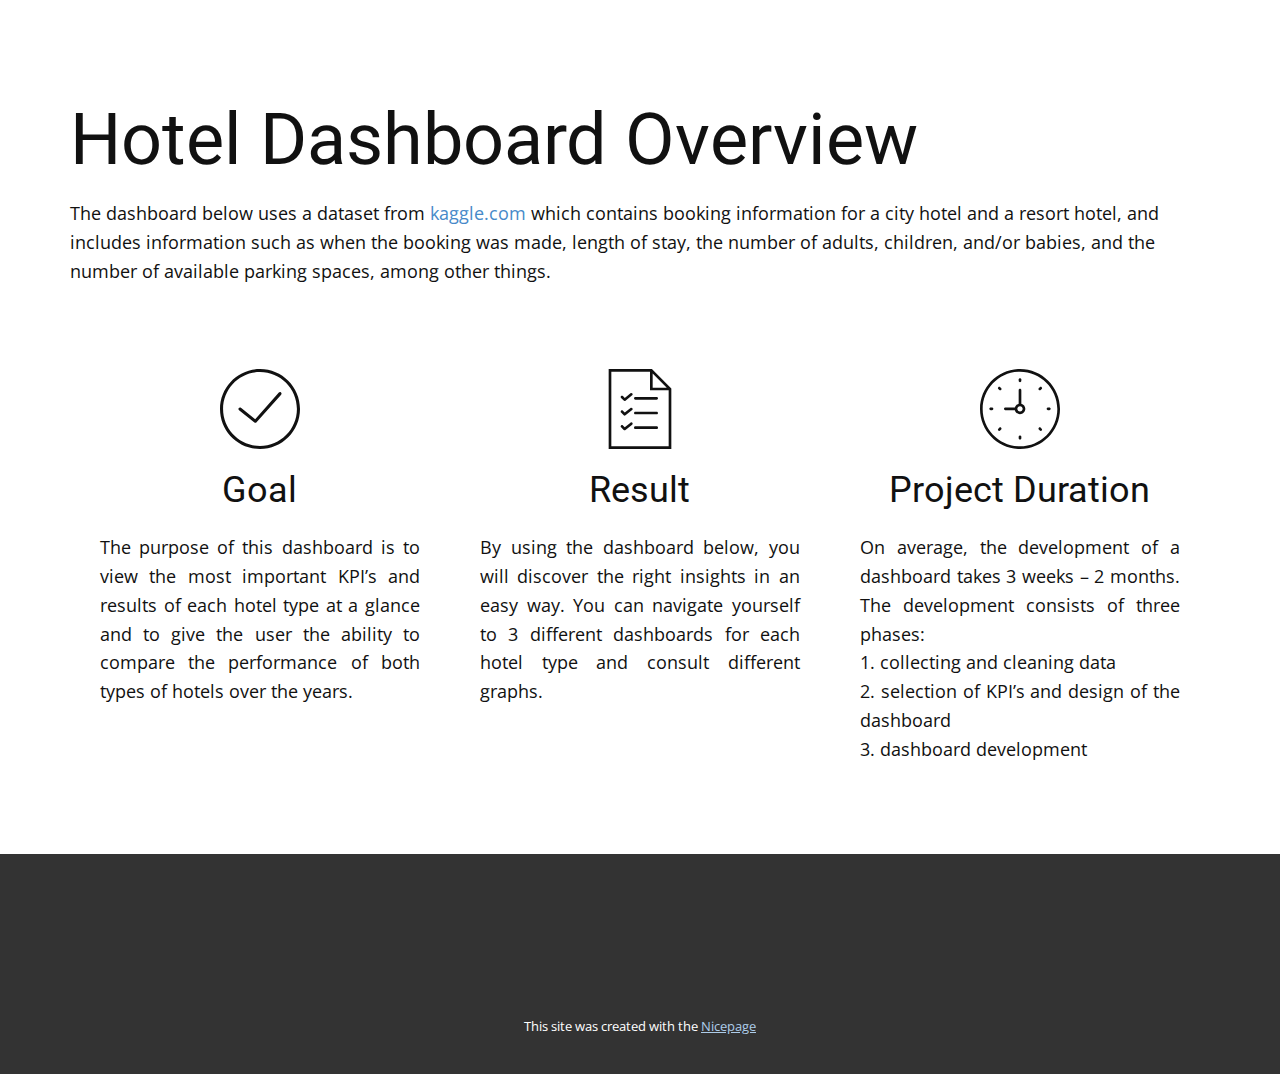
==== Hotel-Dashboard-Overview.html @ ac37d458 "Add files via upload" ====
<!DOCTYPE html>
<html style="font-size: 16px;" lang="en"><head>
    <meta name="viewport" content="width=device-width, initial-scale=1.0">
    <meta charset="utf-8">
    <meta name="keywords" content="​Hotel Dashboard Overview">
    <meta name="description" content="">
    <title>Hotel Dashboard Overview</title>
    <link rel="stylesheet" href="nicepage.css" media="screen">
<link rel="stylesheet" href="Hotel-Dashboard-Overview.css" media="screen">
    <script class="u-script" type="text/javascript" src="jquery.js" defer=""></script>
    <script class="u-script" type="text/javascript" src="nicepage.js" defer=""></script>
    <meta name="generator" content="Nicepage 6.19.6, nicepage.com">
    <link id="u-theme-google-font" rel="stylesheet" href="https://fonts.googleapis.com/css?family=Roboto:100,100i,300,300i,400,400i,500,500i,700,700i,900,900i|Open+Sans:300,300i,400,400i,500,500i,600,600i,700,700i,800,800i">
    
    
    
    
    <script type="application/ld+json">{
		"@context": "http://schema.org",
		"@type": "Organization",
		"name": ""
}</script>
    <meta name="theme-color" content="#478ac9">
    <meta property="og:title" content="Hotel Dashboard Overview">
    <meta property="og:type" content="website">
  <meta data-intl-tel-input-cdn-path="intlTelInput/"></head>
  <body data-path-to-root="./" data-include-products="false" class="u-body u-xl-mode" data-lang="en"><header class="u-clearfix u-header u-header" id="sec-877c"><div class="u-clearfix u-sheet u-sheet-1"></div></header>
    <section class="u-clearfix u-section-1" id="sec-9caf">
      <div class="u-clearfix u-sheet u-sheet-1">
        <h1 class="u-text u-text-default u-text-1"> Hotel Dashboard Overview<br>
        </h1>
        <p class="u-text u-text-default u-text-2"> The dashboard below uses a dataset from&nbsp;<a href="https://www.kaggle.com/datasets/jessemostipak/hotel-booking-demand" target="_blank" class="u-active-none u-border-none u-btn u-button-style u-hover-none u-none u-text-palette-1-base u-btn-1">kaggle.com</a>&nbsp;which contains booking information for a city hotel and a resort hotel, and includes information such as when the booking was made, length of stay, the number of adults, children, and/or babies, and the number of available parking spaces, among other things.
        </p>
      </div>
    </section>
    <section class="u-align-center u-clearfix u-container-align-center-lg u-container-align-center-xl u-section-2" id="sec-b98a">
      <div class="u-align-left u-clearfix u-sheet u-sheet-1">
        <div class="u-expanded-width u-list u-list-1">
          <div class="u-repeater u-repeater-1">
            <div class="u-container-style u-list-item u-repeater-item">
              <div class="u-container-layout u-similar-container u-container-layout-1"><span class="u-align-center u-icon u-icon-1"><svg class="u-svg-link" preserveAspectRatio="xMidYMin slice" viewBox="0 0 52 52" style=""><use xlink:href="#svg-1c90"></use></svg><svg class="u-svg-content" viewBox="0 0 52 52" x="0px" y="0px" id="svg-1c90" style="enable-background:new 0 0 52 52;"><g><path d="M26,0C11.664,0,0,11.663,0,26s11.664,26,26,26s26-11.663,26-26S40.336,0,26,0z M26,50C12.767,50,2,39.233,2,26
		S12.767,2,26,2s24,10.767,24,24S39.233,50,26,50z"></path><path d="M38.252,15.336l-15.369,17.29l-9.259-7.407c-0.43-0.345-1.061-0.274-1.405,0.156c-0.345,0.432-0.275,1.061,0.156,1.406
		l10,8C22.559,34.928,22.78,35,23,35c0.276,0,0.551-0.114,0.748-0.336l16-18c0.367-0.412,0.33-1.045-0.083-1.411
		C39.251,14.885,38.62,14.922,38.252,15.336z"></path>
</g></svg>
            
            
          </span>
                <h3 class="u-align-center u-text u-text-default u-text-1">Goal</h3>
                <p class="u-align-justify u-text u-text-2"> The purpose of this dashboard is to view the most important KPI’s and results of each hotel type at a glance and to give the user the ability to compare the performance of both types of hotels over the years.</p>
              </div>
            </div>
            <div class="u-container-style u-list-item u-repeater-item">
              <div class="u-container-layout u-similar-container u-container-layout-2"><span class="u-align-center u-icon u-icon-2"><svg class="u-svg-link" preserveAspectRatio="xMidYMin slice" viewBox="0 0 60 60" style=""><use xlink:href="#svg-2451"></use></svg><svg class="u-svg-content" viewBox="0 0 60 60" x="0px" y="0px" id="svg-2451" style="enable-background:new 0 0 60 60;"><g><path d="M38.914,0H6.5v60h47V14.586L38.914,0z M39.5,3.414L50.086,14H39.5V3.414z M8.5,58V2h29v14h14v42H8.5z"></path><path d="M42.5,21h-16c-0.552,0-1,0.447-1,1s0.448,1,1,1h16c0.552,0,1-0.447,1-1S43.052,21,42.5,21z"></path><path d="M22.875,18.219l-4.301,3.441l-1.367-1.367c-0.391-0.391-1.023-0.391-1.414,0s-0.391,1.023,0,1.414l2,2
		C17.987,23.901,18.243,24,18.5,24c0.22,0,0.441-0.072,0.624-0.219l5-4c0.432-0.346,0.501-0.975,0.156-1.406
		C23.936,17.943,23.306,17.874,22.875,18.219z"></path><path d="M42.5,32h-16c-0.552,0-1,0.447-1,1s0.448,1,1,1h16c0.552,0,1-0.447,1-1S43.052,32,42.5,32z"></path><path d="M22.875,29.219l-4.301,3.441l-1.367-1.367c-0.391-0.391-1.023-0.391-1.414,0s-0.391,1.023,0,1.414l2,2
		C17.987,34.901,18.243,35,18.5,35c0.22,0,0.441-0.072,0.624-0.219l5-4c0.432-0.346,0.501-0.975,0.156-1.406
		C23.936,28.943,23.306,28.874,22.875,29.219z"></path><path d="M42.5,43h-16c-0.552,0-1,0.447-1,1s0.448,1,1,1h16c0.552,0,1-0.447,1-1S43.052,43,42.5,43z"></path><path d="M22.875,40.219l-4.301,3.441l-1.367-1.367c-0.391-0.391-1.023-0.391-1.414,0s-0.391,1.023,0,1.414l2,2
		C17.987,45.901,18.243,46,18.5,46c0.22,0,0.441-0.072,0.624-0.219l5-4c0.432-0.346,0.501-0.975,0.156-1.406
		C23.936,39.943,23.306,39.874,22.875,40.219z"></path>
</g></svg></span>
                <h3 class="u-align-center u-text u-text-default u-text-3"> Result</h3>
                <p class="u-align-justify u-text u-text-4"> By using the dashboard below, you will discover the right insights in an easy way. You can navigate yourself to 3 different dashboards for each hotel type and consult different graphs.</p>
              </div>
            </div>
            <div class="u-container-style u-list-item u-repeater-item">
              <div class="u-container-layout u-similar-container u-container-layout-3"><span class="u-align-center u-icon u-icon-3"><svg class="u-svg-link" preserveAspectRatio="xMidYMin slice" viewBox="0 0 60 60" style=""><use xlink:href="#svg-6d4a"></use></svg><svg class="u-svg-content" viewBox="0 0 60 60" x="0px" y="0px" id="svg-6d4a" style="enable-background:new 0 0 60 60;"><g><path d="M30,0C13.458,0,0,13.458,0,30s13.458,30,30,30s30-13.458,30-30S46.542,0,30,0z M30,58C14.561,58,2,45.439,2,30
		S14.561,2,30,2s28,12.561,28,28S45.439,58,30,58z"></path><path d="M31,26.021V15.879c0-0.553-0.448-1-1-1s-1,0.447-1,1v10.142c-1.399,0.364-2.494,1.459-2.858,2.858H19c-0.552,0-1,0.447-1,1
		s0.448,1,1,1h7.142c0.447,1.72,2,3,3.858,3c2.206,0,4-1.794,4-4C34,28.02,32.72,26.468,31,26.021z M30,31.879c-1.103,0-2-0.897-2-2
		s0.897-2,2-2s2,0.897,2,2S31.103,31.879,30,31.879z"></path><path d="M30,9.879c0.552,0,1-0.447,1-1v-1c0-0.553-0.448-1-1-1s-1,0.447-1,1v1C29,9.432,29.448,9.879,30,9.879z"></path><path d="M30,49.879c-0.552,0-1,0.447-1,1v1c0,0.553,0.448,1,1,1s1-0.447,1-1v-1C31,50.326,30.552,49.879,30,49.879z"></path><path d="M52,28.879h-1c-0.552,0-1,0.447-1,1s0.448,1,1,1h1c0.552,0,1-0.447,1-1S52.552,28.879,52,28.879z"></path><path d="M9,28.879H8c-0.552,0-1,0.447-1,1s0.448,1,1,1h1c0.552,0,1-0.447,1-1S9.552,28.879,9,28.879z"></path><path d="M44.849,13.615l-0.707,0.707c-0.391,0.391-0.391,1.023,0,1.414c0.195,0.195,0.451,0.293,0.707,0.293
		s0.512-0.098,0.707-0.293l0.707-0.707c0.391-0.391,0.391-1.023,0-1.414S45.24,13.225,44.849,13.615z"></path><path d="M14.444,44.021l-0.707,0.707c-0.391,0.391-0.391,1.023,0,1.414c0.195,0.195,0.451,0.293,0.707,0.293
		s0.512-0.098,0.707-0.293l0.707-0.707c0.391-0.391,0.391-1.023,0-1.414S14.834,43.631,14.444,44.021z"></path><path d="M45.556,44.021c-0.391-0.391-1.023-0.391-1.414,0s-0.391,1.023,0,1.414l0.707,0.707c0.195,0.195,0.451,0.293,0.707,0.293
		s0.512-0.098,0.707-0.293c0.391-0.391,0.391-1.023,0-1.414L45.556,44.021z"></path><path d="M15.151,13.615c-0.391-0.391-1.023-0.391-1.414,0s-0.391,1.023,0,1.414l0.707,0.707c0.195,0.195,0.451,0.293,0.707,0.293
		s0.512-0.098,0.707-0.293c0.391-0.391,0.391-1.023,0-1.414L15.151,13.615z"></path>
</g></svg></span>
                <h3 class="u-align-center u-text u-text-default u-text-5">Project Duration </h3>
                <p class="u-align-justify u-text u-text-6"> On average, the development of a dashboard takes 3 weeks – 2 months. The development consists of three phases:<br>1. collecting and cleaning data<br>2. selection of KPI’s and design of the dashboard<br>3. dashboard development
                </p>
              </div>
            </div>
          </div>
        </div>
      </div>
    </section>
    
    
    
    <footer class="u-align-center u-clearfix u-container-align-center u-footer u-grey-80 u-footer" id="sec-78fe"><div class="u-clearfix u-sheet u-sheet-1"></div></footer>
    <section class="u-backlink u-clearfix u-grey-80">
      <p class="u-text">
        <span>This site was created with the </span>
        <a class="u-link" href="https://nicepage.com/" target="_blank" rel="nofollow">
          <span>Nicepage</span>
        </a>
      </p>
    </section>
  
</body></html>
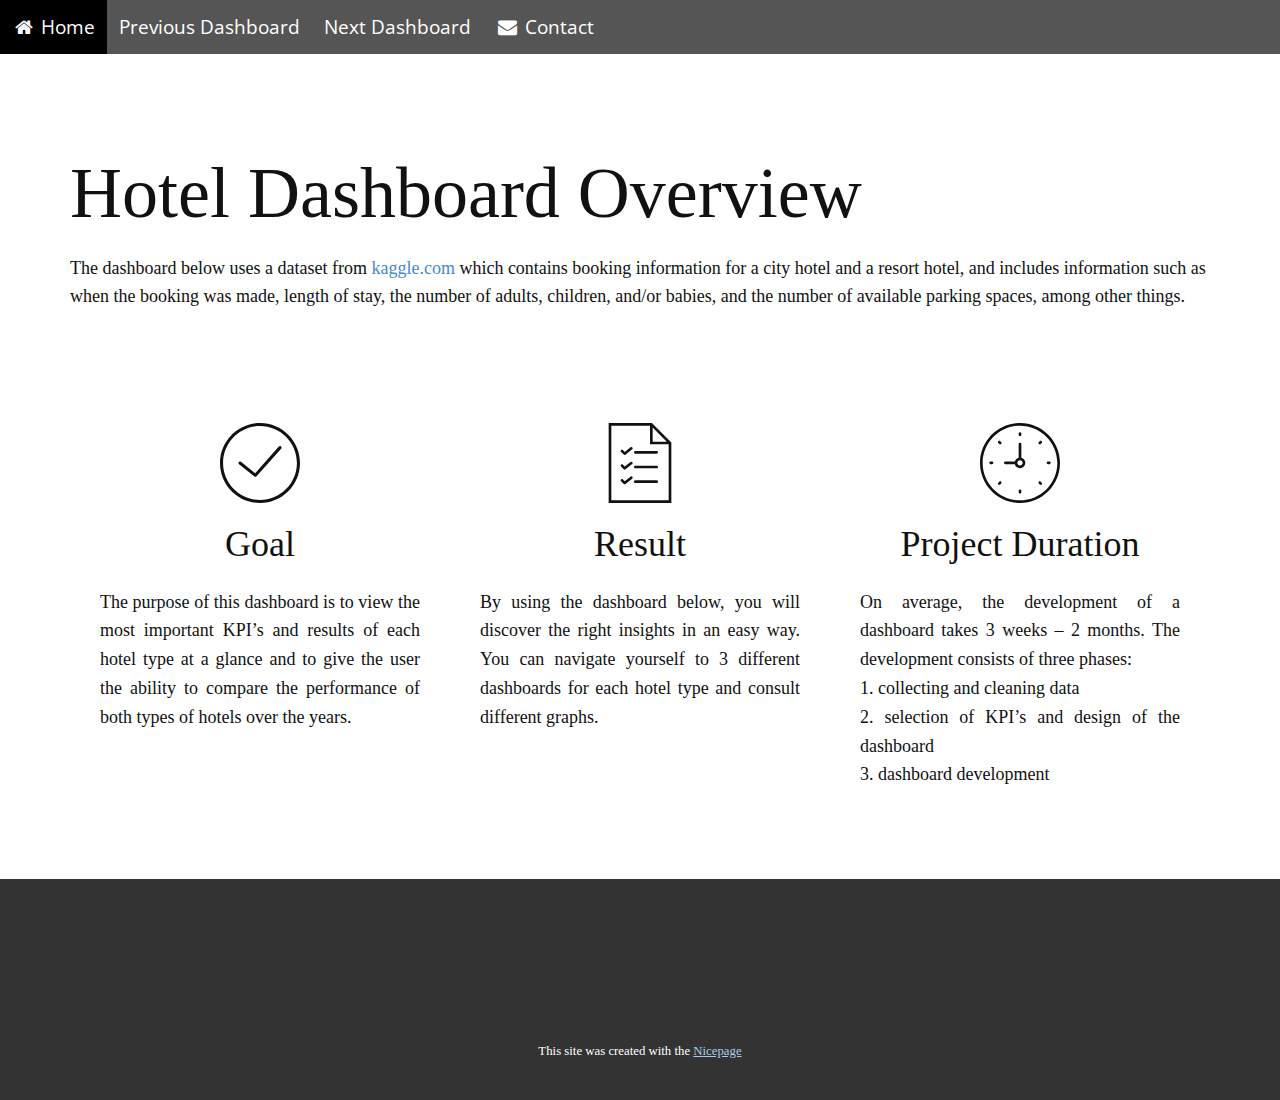
==== commit 1adac2fe: "Update Hotel-Dashboard-Overview.html" ====
--- a/Hotel-Dashboard-Overview.html
+++ b/Hotel-Dashboard-Overview.html
@@ -18,8 +18,60 @@
     <script type="application/ld+json">{
 		"@context": "http://schema.org",
 		"@type": "Organization",
-		"name": ""
-}</script>
+		"name": ""}</script>
+
+<style>
+h1 { font-family: Verdana; }
+h2 { font-family: Verdana; }	
+h3 { font-family: Verdana; }
+p { font-family: Verdana; }
+/* Style the navigation bar */
+.navbar {
+  width: 100%;
+  background-color: #555;
+  overflow: auto;
+}
+
+/* Navbar links */
+.navbar a {
+  float: left;
+  text-align: center;
+  padding: 12px;
+  color: white;
+  text-decoration: none;
+  font-size: 19px;
+}
+
+/* Navbar links on mouse-over */
+.navbar a:hover {
+  background-color: #000;
+}
+
+/* Current/active navbar link */
+.active {
+  background-color: #4acaa8;
+}
+
+/* Add responsiveness - will automatically display the navbar vertically instead of horizontally on screens less than 500 pixels */
+@media screen and (max-width: 500px) {
+  .navbar a {
+    float: none;
+    display: block;
+  }
+</style>
+	
+<section>
+<!-- Load an icon library -->
+<link rel="stylesheet" href="https://cdnjs.cloudflare.com/ajax/libs/font-awesome/4.7.0/css/font-awesome.min.css">
+
+<div class="navbar">
+  <a class="active" href="https://grigoriaangelou.github.io/"><i class="fa fa-fw fa-home"></i> Home</a>
+  <a href="https://grigoriaangelou.github.io/Customer-Loyalty-and-Market-Basket-Analysis/"> Previous Dashboard</a>
+  <a href=""> Next Dashboard</a>
+  <a href="mailto:ritaaggelou@gmail.com"><i class="fa fa-fw fa-envelope"></i> Contact</a>
+</div>
+</section>
+
     <meta name="theme-color" content="#478ac9">
     <meta property="og:title" content="Hotel Dashboard Overview">
     <meta property="og:type" content="website">
@@ -95,4 +147,4 @@
       </p>
     </section>
   
-</body></html>+</body></html>
